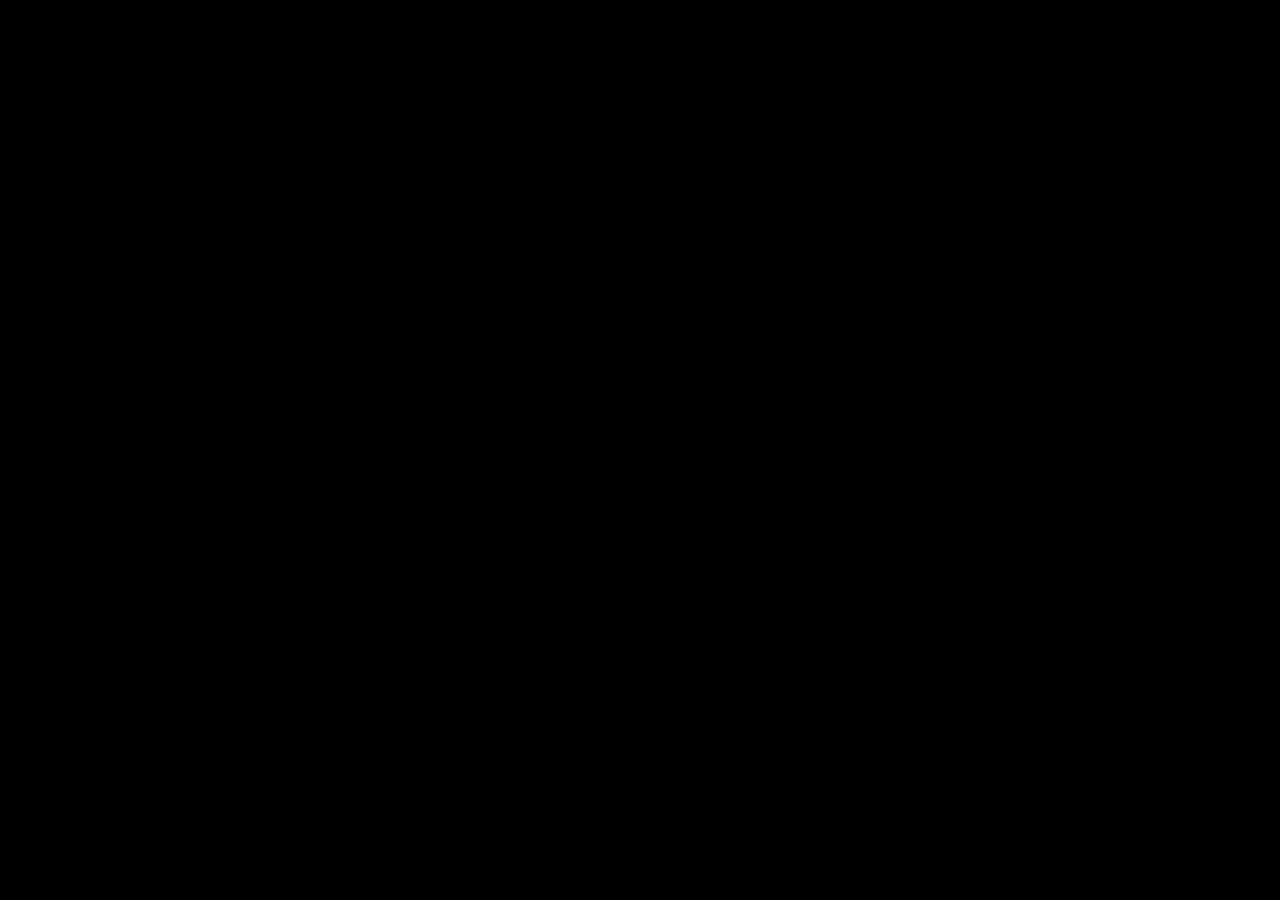
==== index.html @ 3d4b3d27 "added 2020 date to achievements" ====
<!DOCTYPE html>
<html lang="en" class="no-js">

<head>
	<!-- Required meta tags -->
	<meta charset="utf-8">
	<meta name="viewport" content="width=device-width, initial-scale=1, shrink-to-fit=no">

	<!-- Bootstrap CSS -->
	<link rel="stylesheet" href="https://maxcdn.bootstrapcdn.com/bootstrap/4.0.0/css/bootstrap.min.css" integrity="sha384-Gn5384xqQ1aoWXA+058RXPxPg6fy4IWvTNh0E263XmFcJlSAwiGgFAW/dAiS6JXm" crossorigin="anonymous">
	<!-- FontAwesome -->
	<link rel="stylesheet" href="https://maxcdn.bootstrapcdn.com/font-awesome/4.3.0/css/font-awesome.min.css">
	<!-- Local CSS -->
	<link rel="stylesheet" href="./stylesheets/loader.css">
	<link rel="stylesheet" type="text/css" href="./stylesheets/Nav.css" />
	<link rel="stylesheet" href="./stylesheets/style.css">

	<title>Elecruisers</title>
	<script src="https://cdnjs.cloudflare.com/ajax/libs/modernizr/2.8.3/modernizr.min.js" charset="utf-8"></script>
	<script src="https://ajax.googleapis.com/ajax/libs/jquery/3.5.1/jquery.min.js"></script>

</head>

<body onload="load()">
	<div id="wrapper">
		<div id="particles-background" class="vertical-centered-box"></div>
		<div id="particles-foreground" class="vertical-centered-box"></div>
		<div class="preloader">
			<div class="circle circle1"></div>
			<div class="circle circle2"></div>
			<div class="circle circle3"></div>
		  </div>
	</div>
	<div style="display: none; text-align: center; transition: ease-in 2s;" id="wrapper_class" >
		<!-- =====NAVBAR===== -->
	<section id="Navigation">
		<nav class="navbar navbar-expand-lg navbar-dark">
			<a class="navbar-brand" href="./index.html"><img src="./images/the elecruisers.png" width="150" height="60" class="d-inline-block align-top"></a>
			<button class="navbar-toggler" id="menu-button" type="button" data-toggle="collapse" data-target="#navbarSupportedContent" aria-controls="navbarSupportedContent" aria-expanded="false" aria-label="Toggle navigation">
				<i class="fa fa-bars"></i>
			</button>
			<div class="collapse navbar-collapse circleBehind" id="navbarSupportedContent">
				<ul class="navbar-nav ml-auto flex-wrap flex-row">
					<li class="nav-item active">
						<a class="nav-link link" href="./index.html">HOME <span class="sr-only">(current)</span></a>
					</li>
					<li class="nav-item">
						<a class="nav-link link" href="#vision">ABOUT US</a>
					</li>
					<li class="nav-item">
						<a class="nav-link link" href="./team.html">TEAM</a>
					</li>
					<li class="nav-item">
						<a class="nav-link link" href="./cars.html">VEHICLES</a>
					</li>
					<li class="nav-item">
						<a class="nav-link link" href="#srm-about">INSTITUTE</a>
					</li>
					<li class="nav-item">
						<a class="nav-link link" href="#contact">CONTACT US</a>
					</li>
				</ul>
			</div>
		</nav>
	</section>
	<!-- =====CONTENT===== -->
	<section class="carousel" id="carousel">
		<header>
			<!-- #### CAROUSEL FADE #### -->
			<div id="carouselExampleIndicators" class="carousel slide carousel-fade" data-ride="carousel">
				<div class="carousel-inner">
					<!-- #### SLIDE ONE #### -->
					<div class="carousel-item active" style="background-image: linear-gradient(rgba(0, 0, 0, .5), rgba(0, 0, 0, .6)), url('./images/carousel/Pic-1.jpg')">
						<div class="carousel-caption  d-md-block">
							<h5>First slide label</h5>
							<p>Praesent commodo cursus magna, vel scelerisque nisl consectetur.</p>
						</div>
					</div>
					<!-- #### SLIDE TWO #### -->
					<div class="carousel-item" style="background-image: linear-gradient(rgba(0, 0, 0, .5), rgba(0, 0, 0, .6)), url('./images/carousel/Pic-2.jpg')">
						<div class="carousel-caption d-md-block">
							<h5>Second slide label</h5>
							<p>Praesent commodo cursus magna, vel scelerisque nisl consectetur.</p>
						</div>
					</div>
					<!-- #### SLIDE THREE #### -->
					<div class="carousel-item" style="background-image: linear-gradient(rgba(0, 0, 0, .5), rgba(0, 0, 0, .6)), url('./images/carousel/Pic-3.jpg')">
						<div class="carousel-caption  d-md-block">
							<h5>Third slide label</h5>
							<p>Praesent commodo cursus magna, vel scelerisque nisl consectetur.</p>
						</div>
					</div>
					<!-- #### SLIDE FOUR #### -->
					<div class="carousel-item" style="background-image: linear-gradient(rgba(0, 0, 0, .5), rgba(0, 0, 0, .6)), url('./images/carousel/Pic-4.jpg')">
						<div class="carousel-caption  d-md-block">
							<h5>Fourth slide label</h5>
							<p>Praesent commodo cursus magna, vel scelerisque nisl consectetur.</p>
						</div>
					</div>
					<!-- #### SLIDE FIVE #### -->
					<div class="carousel-item" style="background-image: linear-gradient(rgba(0, 0, 0, .5), rgba(0, 0, 0, .6)), url('./images/carousel/Pic-5.jpg')">
						<div class="carousel-caption  d-md-block">
							<h5>Fifth slide label</h5>
							<p>Praesent commodo cursus magna, vel scelerisque nisl consectetur.</p>
						</div>
					</div>
					<a class="carousel-control-prev" href="#carouselExampleIndicators" role="button" data-slide="prev"> &lsaquo; </a>
					<a class="carousel-control-next" href="#carouselExampleIndicators" role="button" data-slide="next"> &rsaquo; </a>
				</div>
		</header>
	</section>
	<!-- ===== VISION SECTION ======-->

	<section class="vision" id="vision">
		<br><br>
		<h2>Our Vision</h2>
		<p>This team is fuelled by passion and desire to keep improving, no matter the setbacks and evolve into a more well round unit, focused on consistency, hard-work and producing best end product that we are capable of.</p>
		<br>
		<p>With the rise in global focus towards alternative transportation solution, it’s not just an ATV for us, it's our dream to bring e-mobility to a whole new level and contribute towards a better, greener future.</p>
		<br>
		<div class=" col-md-6 col-sm-12 section-vision-container">
			<iframe width="560" height="315" src="https://www.youtube.com/embed/Zv6yx3tF1VQ" frameborder="0" allow="accelerometer; autoplay; encrypted-media; gyroscope; picture-in-picture" allowfullscreen></iframe>
		</div>
	</section>
	<br><br>
	<!-- ===== SRM ABOUT SECTION ======-->
	<section class="srm-about" id="srm-about">
		<h2>About SRM</h2>
		<br><br><br>
		<div class="row align-items-center">
			<div class="col-lg-6 col-md-6 col-sm-12 srm-about-img">
				<img src="./images/srmist.jpg" width="500px" height="400px" alt="College Pic" class="img-fluid"><!-- width:500, height:400-->
			</div>
			<div class="col-lg-6 col-md-6 col-sm-12 srm-about-info">
				<p>SRM Institute of Science and Technology (formerly known as SRM University) is one of the top ranking universities in India with over 38,000 students and more than 2600 faculty across all the campus, offering a wide range of undergraduate, postgraduate and doctoral programs in Engineering, Management, Medicine and Health sciences, and Science and Humanities.</p>
			</div>	
		</div>
	</section>
	<!-- ===== TEAM SECTION ====== -->
	<section class="team-section">
		<div class="container">
			<div class="row">
				<div class="col-12 col-md-4">
					<article>
						<figure>
							<img alt="A rather marvellous macaw, opening one of its wings to support the cause." src="https://www.srmist.edu.in/Organizational-Chart/img/directoret.jpg" />
						</figure>
					
						<div>
							<h1>
								Dr. C. Muthamizhchelvan
							</h1>
							<p>
								Director, Faculty of Engineering & Technology
							</p>
							
						</div>
						<h2><a href="mailto:director.et@srmist.edu.in"><i class="fa fa-envelope fa-lg"></i></a></h2>
					</article>
				</div>
				<div class="col-12 col-md-4">
					<article>
						<figure>
							
							<img alt="A rather marvellous macaw, opening one of its wings to support the cause." src="https://www.srmist.edu.in/sites/default/files/images/Rajasekaran_t.jpg" />
						</figure>
					
						<div>
							<h1>
								Dr. T. Rajasekaran
							</h1>
							<p>
								Team Principal, Professor and Deputy H.O.D(M.E.)
							
						</div>
						<div>
						<h2><a href="mailto:rajasekaran.t@ktr.srmuniv.ac.in"><i class="fa fa-envelope fa-lg"></i></a></h2>
					</div>
					</article>
				</div>
				<div class="col-12 col-md-4">
					<article>
						<figure>
							<img alt="A rather marvellous macaw, opening one of its wings to support the cause." src="https://www.srmist.edu.in/sites/default/files/images/arul_kumar_s.jpg"/>
						</figure>
					
						<div>
							<h1>
								Mr. S. Arul Kumar
							</h1>
							<p>
								Team Faculty, Assistant Professor (M.E)
							</p>
							
							
						</div>
						<h2 class="margin"><a href="mailto:arulkumar.s@ktr.srmuniv.ac.in"><i class="fa fa-envelope fa-lg"></i></a></h2>
					</article>
				</div>
			</div>
		</div>
	</section>
	<!-- ===== SPONSORS SECTION ======-->
	<section class="sponsors" id="sponsors">
		<h2>Our Sponsors</h2>
		<div id="carousel-6" class="carousel slide" data-ride="carousel">
			<ol class="carousel-indicators">
				<li data-target="#carousel-6" data-slide-to="0" class="active"></li>
				<li data-target="#carousel-6" data-slide-to="1"></li>
				<li data-target="#carousel-6" data-slide-to="2"></li>
				<li data-target="#carousel-6" data-slide-to="3"></li>
				<li data-target="#carousel-6" data-slide-to="4"></li>
				<li data-target="#carousel-6" data-slide-to="5"></li>
				<li data-target="#carousel-6" data-slide-to="6"></li>
				<li data-target="#carousel-6" data-slide-to="7"></li>
				<li data-target="#carousel-6" data-slide-to="8"></li>
				<li data-target="#carousel-6" data-slide-to="9"></li>
			</ol>		
			<div class="carousel-inner" class="carousel-6-inner" role="listbox">
				<div class="carousel-item carousel-6-img active">
					<img class="d-block img-fluid" src="./images/sponsors/413.png" alt="slide">
				</div>			
				<div class="carousel-item carousel-6-img">
					<img class="d-block img-fluid" src="./images/sponsors/bender.png" alt="slide">
				</div>			
				<div class="carousel-item carousel-6-img">
					<img class="d-block img-fluid" src="./images/sponsors/burnout.png" alt="slide">
				</div>
				<div class="carousel-item carousel-6-img">
					<img class="d-block img-fluid" src="./images/sponsors/east.png" alt="slide">
				</div>			
				<div class="carousel-item carousel-6-img">
					<img class="d-block img-fluid" src="./images/sponsors/genuine.png" alt="slide">
				</div>			
				<div class="carousel-item carousel-6-img">
					<img class="d-block img-fluid" src="./images/sponsors/indian oil.png" alt="slide">
				</div>
				<div class="carousel-item carousel-6-img">
					<img class="d-block img-fluid" src="./images/sponsors/mathworks.png" alt="slide">
				</div>
				<div class="carousel-item carousel-6-img">
					<img class="d-block img-fluid" src="./images/sponsors/proj.png" alt="slide">
				</div>
				<div class="carousel-item carousel-6-img">
					<img class="d-block img-fluid" src="./images/sponsors/solid.png" alt="slide">
				</div>
				<div class="carousel-item carousel-6-img">
					<img class="d-block img-fluid" src="./images/sponsors/sparkfun.png" alt="slide">
				</div>
			</div><!-- e carousel-inner -->			
			<a class="carousel-control-prev" href="#carousel-6" role="button" data-slide="prev">
				<span class="carousel-control-prev-icon" aria-hidden="true"></span>
				<span class="sr-only">prev</span>
			</a>			
			<a class="carousel-control-next" href="#carousel-6" role="button" data-slide="next">
				<span class="carousel-control-next-icon" aria-hidden="true"></span>
				<span class="sr-only">next</span>
			</a>			
		</div><!-- e carousel -->
	</section>


	<!-- ===== ACHIEVEMENTS SECTION ======-->
	<section class="achievements" id="achievements">
		<br><br><br><br>
		<h2>Our Achievements</h2>
		<div class="stories-wrapper">
			<div class="story-bg">
				<div class="story">
					<img src="./images/Trophy.png" alt="Customer image" class="story-image text-center"/>			
					<div class="story-text">
						<h1 class="story-heading">COC ISIE INDIA 2019</h1>				
						<p class="story-paragraph">
							1st runner up in ATV Category
						</p>
						<p class="story-paragraph">Best in Endurance and Land Maneuverability.</p> 
						<h1 class="story-heading">BAJA SAE INDIA Season-2017, 2018, 2019 & 2020</h1>				
						<p class="story-paragraph">
							Active participant    
						</p>
					</div>
				</div>
			</div>
	</section>
	<!--DO NOT REMOVE!-->
	<div class="achievements-overlay"></div>
	<!-- ======CONTACT US [CONTACT FORM]=======-->
	<section id="contact" class="container-fluid">
		<h2 class="section-header">CONTACT</h2>
		<div class="contact-wrapper">
			<form class="form-horizontal" role="form" method="post" action="#">
	  
				<div class="form-group">
				  <div class="col-sm-12">
					<input type="text" class="form-control" id="name" placeholder="NAME" name="name" value="">
				  </div>
				</div>
		  
				<div class="form-group">
				  <div class="col-sm-12">
					<input type="email" class="form-control" id="email" placeholder="EMAIL" name="email" value="">
				  </div>
				</div>
		  
				<textarea class="form-control" id="long-text" rows="10" placeholder="MESSAGE" name="message"></textarea>
		  
				<button class="btn btn-primary send-button" id="submit" type="submit" value="SEND">
				  <div class="button text-center">
					<i class="fa fa-paper-plane "></i><span class="send-text">SEND</span>
				  </div>
		  
				</button>
		  
			  </form>
			  <div class="direct-contact-container">
		  
				<ul class="contact-list">
				  <li class="contact-list-item"><i class="fa fa-map-marker fa-2x"><span class="contact-text place">
					Fabrication Bay near Tech Park SRM-IST Kattankulathur Chennai(TN) - 603203
					<span></i></li>  <br><br><br>
		  
				  <li class="contact-list-item"><i class="fa fa-phone fa-2x"><span class="contact-text phone"><a  class="telephone-number" href="tel:1-212-555-5555" title="Give me a call">+91 9797009876</a></span></i></li>
		  
				  <li class="contact-list-item"><i class="fa fa-envelope fa-2x"><span class="contact-text gmail"><a href="mailto:theelecruisers@gmail.com" title="Send me an email">theelecruisers@gmail.com</a></span></i></li>
		  
				</ul>
		  
				<hr>
				<ul class="social-media-list">
				  <li><a href="#" target="_blank" class="contact-icon">
					  <i class="fa fa-twitter" aria-hidden="true"></i></a>
				  </li>
				  <li><a href="#" target="_blank" class="contact-icon">
					  <i class="fa fa-instagram" aria-hidden="true"></i></a>
				  </li>
				  <li><a href="#" target="_blank" class="contact-icon">
					  <i class="fa fa-facebook" aria-hidden="true"></i></a>
				  </li>
				</ul>
				<hr>
		  <br>
			  <div class="copyright mb-5">Developed By <img src="./images/webarch_logo.png" alt="webarch-Logo" height="25px" width="25px" /> 
				<a href="https://webarchsrm.com" target="_blank" class="webarch"> WEBARCH</a>
			</div>
		</div>
		</div>
	</section>
	</div>

	<!-- Optional JavaScript -->
	<!--Flickity Carousel JS-->
	<script src="https://cdnjs.cloudflare.com/ajax/libs/flickity/1.0.0/flickity.pkgd.js"></script>
	<!--FONT AWESOME-->
	<script src="https://use.fontawesome.com/826a7e3dce.js"></script>
	<script>
		var myVar;		
		function load() {
		  myVar = setTimeout(showload, 2500);
		}		
		function showload() {
			$('#wrapper').fadeOut("slow");
      		document.getElementById("wrapper_class").style.display = "block";
		}
	</script>
	<script>
		$('#carousel-6').carousel({
			interval: 1500,
			wrap: true,
			keyboard: true,
			ride:true
			});
	</script>
	<script src='https://cdnjs.cloudflare.com/ajax/libs/gsap/1.19.0/TweenMax.min.js'></script>
	<script src="./JS/loader.js"></script>
	<script src="./JS/navbar.js"></script>
    <!-- jQuery first, then Popper.js, then Bootstrap JS -->
    <script src="https://cdn.jsdelivr.net/npm/popper.js@1.16.0/dist/umd/popper.min.js" integrity="sha384-Q6E9RHvbIyZFJoft+2mJbHaEWldlvI9IOYy5n3zV9zzTtmI3UksdQRVvoxMfooAo" crossorigin="anonymous"></script>
    <script src="https://stackpath.bootstrapcdn.com/bootstrap/4.5.0/js/bootstrap.min.js" integrity="sha384-OgVRvuATP1z7JjHLkuOU7Xw704+h835Lr+6QL9UvYjZE3Ipu6Tp75j7Bh/kR0JKI" crossorigin="anonymous"></script>

</html
---- stylesheets/loader.css ----
#wrapper_class{ 
    animation: fadeInAnimation ease 3s; 
    animation-iteration-count: 1; 
    animation-fill-mode: forwards; 
} 
@keyframes fadeInAnimation { 
    0% { 
        opacity: 0.2; 
    }
    50% { 
        opacity: 0.9; 
    }
    100% { 
        opacity: 1; 
    } 
} 
body .vertical-centered-box {
  position: fixed;
  width: 100%;
  height: 100%;
  text-align: center;
}
body .vertical-centered-box:after {
  content: '';
  display: inline-block;
  height: 100%;
  vertical-align: middle;
  margin-right: -0.25em;
}
body .vertical-centered-box .content {
  -webkit-box-sizing: border-box;
  -moz-box-sizing: border-box;
  box-sizing: border-box;
  display: inline-block;
  vertical-align: middle;
  text-align: left;
  font-size: 0;
}

#particles-background,
#particles-foreground {
  left: -51%;
  top: -51%;
  width: 202%;
  height: 202%;
  -webkit-transform: scale3d(0.5, 0.5, 1);
  -moz-transform: scale3d(0.5, 0.5, 1);
  -ms-transform: scale3d(0.5, 0.5, 1);
  -o-transform: scale3d(0.5, 0.5, 1);
  transform: scale3d(0.5, 0.5, 1);
}
#particles-background {
  background: transparent;
  background-image: -moz-linear-gradient(45deg, black 100%, #000000 100%);
  background-image: -webkit-linear-gradient(45deg, black 100%, #000000 100%);
  background-image: linear-gradient(45deg, rgb(0, 0, 0) 100%, #000000 100%);
}
.preloader {
  width: 100%;
  height: 100%;
  background-color: transparent;
  z-index: 10;
  position: fixed;
  text-align: center;
}

.circle {
  border-radius: 190px;
  box-shadow: 0 4px 8px rgba(0, 0, 0, 0.4);
  position: absolute;
  top: 50%;
  left: 50%;
  opacity: 0;
}

.circle1 {
  background-color: rgba(0, 0, 59, 0.8);
  width: 150px;
  height: 150px;
  margin-top: -80px;
  margin-left: -80px;
}

.circle2 {
  background-color: rgb(0, 0, 137);
  width: 80px;
  height: 80px;
  margin-top: -45px;
  margin-left: -45px;
}

.circle3 {
  background-color: rgb(0, 0, 255);
  width: 16px;
  height:16px;
  margin-top: -13px;
  margin-left: -13px;
}
---- stylesheets/Nav.css ----
html, body {
  width: 100%;
  height: 100%;
  color: white;
  background-color: black;
  background: url(https://img.freepik.com/free-vector/abstract-blue-hexagon-shapes-dark-background_125759-111.jpg?size=626&ext=jpg);
  background-size: cover;
  margin: 0;
  overflow-x: hidden;
}

nav {
  background: transparent;
  
}
.navbar-toggler{
  outline: none;
  border: none;
}
.fa-bars{
  color: white;
  font-size: 40px;
}
.navbar-toggler:focus{
  outline: none;
  border: none;
}
.navbar-toggler:active{
  transform: scale(0.9);
}



.nav-link {
  margin: 0 5px;
  color: white !important;
  font-size: 14px;
  font-weight: 100;
  letter-spacing: 0.2em;
  font-family: sans-serif;
}

.nav-link:hover {
  color: aqua !important;
  transform: scale(1.1);
  transition: 200ms;
}
@media screen and (max-width: 990px) {
  .nav-link {
    text-align: center;
    padding-bottom: 30px;
    font-size: 14px;
  }
  .navbar-brand img {
    width: 150px;
    height: 70px;
  }
}


/* Circle behind */
div.circleBehind a:before, div.circleBehind a:after {
  position: absolute;
  top: 22px;
  left: 50%;
  width: 40px;
  height: 40px;
  border: 4px solid #0277bd;
  transform: translateX(-50%) translateY(-50%) scale(0.8);
  border-radius: 50%;
  background: transparent;
  content: "";
  opacity: 0;
  z-index: -1;
}

div.circleBehind a:after {
  border-width: 2px;
  
  }

div.circleBehind a:hover:before {
  opacity: 0.6;
  transform: translateX(-50%) translateY(-50%) scale(1);
  }

div.circleBehind a:hover:after {
  opacity: 0.6;
  transform: translateX(-50%) translateY(-50%) scale(1.3);
}

/* ==================FOOTER============================================== */
.footer-distributed {
	background: rgba(245, 245, 245, 1);
	box-shadow: 0 1px 1px 0 rgba(0, 0, 0, 0.12);
	box-sizing: border-box;
	width: 100%;
	text-align: left;
	font: bold 16px sans-serif;
	padding: 0 50px;
	padding-top: 55px;
	padding-bottom: 63px;
}

.footer-distributed .footer-left,
.footer-distributed .footer-center,
.footer-distributed .footer-right {
	display: inline-block;
	vertical-align: top;
}

/* Footer left */

.footer-distributed .footer-left {
	width: 40%;
}

/* The company logo */

.footer-distributed h3 {
	color: #000;
	font: normal 36px 'Open Sans', cursive;
	margin: 0;
}

.footer-distributed h3 span {
	color: lightseagreen;
}

/* Footer links */

.footer-distributed .footer-links {
	color: #000;
	margin: 20px 0 12px;
	padding: 0;
}

.footer-distributed .footer-links a {
	display: inline-block;
	line-height: 1.8;
	font-weight: 400;
	text-decoration: none;
	color: inherit;
}

.footer-distributed .footer-links a:hover {
	font-weight: 550;
}

.footer-distributed .footer-company-name {
	color: #000;
	font-size: 14px;
	font-weight: normal;
	margin: 0;
}

.footer-company-name a {
	text-decoration: none;
}
.webarch:hover {
	border-bottom: 2px solid black;
}

/* Footer Center */

.footer-distributed .footer-center {
	width: 35%;
}

.footer-distributed .footer-center i {
	background-color: #33383b;
	color: #ffffff;
	font-size: 25px;
	width: 38px;
	height: 38px;
	border-radius: 50%;
	text-align: center;
	line-height: 42px;
	margin: 10px 15px;
	vertical-align: middle;
}

.footer-distributed .footer-center i.fa-envelope {
	font-size: 17px;
	line-height: 38px;
}

.footer-distributed .footer-center p {
	display: inline-block;
	color: #000;
	font-weight: 400;
	vertical-align: middle;
	margin: 0;
}

.footer-distributed .footer-center p span {
	display: block;
	font-weight: normal;
	font-size: 14px;
	line-height: 2;
}

.footer-distributed .footer-center p a {
	/* 	color:  lightseagreen; */
	color: #000;
	text-decoration: none;
}

.footer-distributed .footer-center i:hover {
	cursor: pointer;
	background: #111;
	box-shadow: 0 0 0 3px rgba(4, 94, 201, 0.1);
	transform: scale(0.92);
	color: aqua;
}

.footer-distributed .footer-links a:before {
	content: "|";
	font-weight: 300;
	font-size: 20px;
	left: 0;
	color: #000;
	display: inline-block;
	padding-right: 5px;
}

.footer-distributed .footer-links .link-1:before {
	content: none;
}

/* Footer Right */

.footer-distributed .footer-right {
	width: 20%;
}

.footer-distributed .footer-company-about {
	line-height: 20px;
	color: #000;
	font-size: 13px;
	font-weight: normal;
	margin: 0;
}

.footer-distributed .footer-company-about span {
	display: block;
	color: #000;
	font-size: 14px;
	font-weight: bold;
	margin-bottom: 20px;
}

.footer-distributed .footer-icons {
	margin-top: 25px;
}

.footer-distributed .footer-icons a {
	display: inline-block;
	width: 35px;
	height: 35px;
	cursor: pointer;
	background-color: #33383b;
	border-radius: 2px;

	font-size: 20px;
	color: #ffffff;
	text-align: center;
	line-height: 35px;

	margin-right: 3px;
	margin-bottom: 5px;
}

.footer-distributed .footer-icons a:hover {
	background: #111;
	box-shadow: 0 0 0 3px rgba(4, 94, 201, 0.1);
	transform: scale(0.9);
	color: aqua;
}

/* If you don't want the footer to be responsive, remove these media queries */

@media (max-width: 880px) {
	.footer-distributed {
		font: bold 14px sans-serif;
	}

	.footer-distributed .footer-left,
	.footer-distributed .footer-center,
	.footer-distributed .footer-right {
		display: block;
		width: 100%;
		margin-bottom: 40px;
		text-align: center;
	}

	.footer-distributed .footer-center i {
		margin-left: 0;
	}
	.phone-icon {
		text-align: center;
		margin-right: 50px;
	}
}
---- stylesheets/style.css ----
body {
	overflow-x: hidden;
}
html,
body {
	height: 100%;
	overflow-x: hidden;
	min-height: 100%;
	/* position: relative; */
	/* min-height: calc(100vh-500px); */
}
.carousel {
	background: transparent;
}

.carousel-item {
	height: 90vh;
	max-width: 100%;
	background-size: cover;
	background-position: center center;
	background-repeat: no-repeat;
	background-attachment: fixed;
}

.carousel-control-prev,
.carousel-control-next {
	font-size: 35px;
	margin-left: -4%;
	margin-right: -4%;
	position: absolute;
}

.carousel-control-next-icon:after {
	box-sizing: border-box;
}

.carousel-control-prev-icon:after {
	box-sizing: border-box;
}

/* Full Page Carousel End */

/* Vision */

.vision {
	background: transparent;
	color: white;
	width: 100%;
	height: 100%;
	display: flex;
	align-items: center;
	justify-content: center;
	flex-direction: column;
	padding-bottom: 5%;
}
.vision h2 {
	text-transform: uppercase;
	margin-top: 5%;
	margin-bottom: 5%;
	text-align: center;
	font-weight: bold;
	letter-spacing: 10px;
}
.vision p {
	margin-bottom: 2.5%;
	font-size: 17px;
	text-align: center;
	padding: 0 100px;
}

/* Vision Video */

.section-vision-container {
	pointer-events: all;
	display: flex;
	align-items: center;
	justify-content: center;
	margin-left: 50px;
	margin-right: 50px;
	max-width: 100%;
	margin-bottom: 10px;
	max-height: 100%;
}

/* Vision End */

.srm-about {
	background: transparent;
	height: 100%;
	width: 100%;
}

.srm-about h2 {
	text-transform: uppercase;
	font-weight: bold;
	letter-spacing: 10px;
	padding-top: 3%;
	text-align: center;
	color: white;
}

.srm-about-img {
	padding-left: 75px;
}

.srm-about-img img {
	border-radius: 5px;
	transition: transform 400ms ease-in-out;
}

.srm-about-img img:hover {
	transform: scale(0.9);
}

.srm-about-info {
	padding-right: 50px;
	font-size: 17px;
	word-spacing: 5px;
}
@media (max-width: 768px) {
	.srm-about-img {
		padding-left: 50px;
		padding-right: 50px;
	}
	.srm-about-info {
		padding-top: 75px;
		padding-left: 50px;
		padding-right: 50px;
	}
}

/*SRM ABOUT SECTION Ends */

/* PROFESSORS */
@import url("https://fonts.googleapis.com/css?family=Lato:700|Noticia+Text:400i&display=swap");
.team-section {
	margin-top: 5rem;
}
.team-section article {
	height: 350px;
	display: flex;
	flex-direction: column;
	align-items: center;
	background: #204051;
	border-radius: 10px;
	box-shadow: 0 0 5px -2px hsla(0, 0%, 0%, 0.1);
}
.team-section article figure {
	/* limit the width and height of the figure to show the image in a circle */
	width: 130px;
	height: 130px;
	border-radius: 50%;
	/* specify negative margin matching half the height of the element */
	margin-top: -60px;
	/* position relative for the pseudo element */
	position: relative;
}
.team-section article figure img {
	/* stretch the image to cover the size of the wrapping container */
	border-radius: inherit;
	width: 100%;
	height: 100%;
	/* object fit to maintain the aspect ratio and fit the width/height */
	object-fit: cover;
}
.team-section article div {
	/* center the text in the div container */
	text-align: center;
	margin: 1.5rem;
}
.team-section article div p {
	color: white;
	font-weight: 400;
	font-style: italic;
	/* margin: 1rem 0 3rem; */
	font-family: "Noticia Text", serif;
	/* position relative for the pseudo element */
	position: relative;
	z-index: 5;
}
.team-section article div h1 {
	/* considerably reduce the size of the heading */
	color: white;
	font-family: "Lato", sans-serif;
	font-size: 1.5rem;
	text-transform: uppercase;
}
.team-section .margin {
	padding-top: 45px;
}
.team-section a {
	color: #4cd3c2;
}
.team-section a:hover {
	color: black;
}
@media screen and (max-width: 990px) {
	.team-section article {
		margin-top: 90px;
	}
}

/*Sponsor Section*/

.sponsors {
	background: transparent;
	height: 100vh;
	width: 100%;
}

.sponsors h2 {
	text-transform: uppercase;
	font-weight: bold;
	letter-spacing: 10px;
	padding-top: 3%;
	text-align: center;
	color: white;
}

.carousel-6-inner {
	display: flex;
	align-items: center;
	justify-content: center;
}

.carousel-6-img img {
	padding-top: 225px;
	display: inline-block;
	margin: auto;
}

@media (max-width: 800px) {
	.sponsors {
		height: 80vh;
	}

	.carousel-indicators li {
		margin-top: 10%;
	}
	.carousel-6-img {
		width: 100%;
		height: 80vh;
	}
	.carousel-6-img img {
		object-fit: contain;
		padding-top: 0px;
		display: inline-block;
		margin: auto;
		margin-top: 30%;
		height: 120px;
		width: auto;
		padding-left: 40px;
		padding-right: 35px;
	}
}

/* Achievements */

.achievements {
	width: 100%;
	height: 100vh;
	background: transparent;
}

.achievements-overlay {
	display: none;
}

.achievements h2 {
	text-transform: uppercase;
	font-weight: bold;
	letter-spacing: 10px;
	padding-top: 6%;
	text-align: center;
	color: white;
	margin-bottom: 50px;
}

.stories-wrapper {
	display: flex;
	flex-direction: column;
	justify-content: center;
	align-items: center;
}

.story-bg {
	background-color: #121212;
	padding: 1rem;
	margin: 50px;
	width: 70%;
	transform: skewX(20deg);
	box-sizing: border-box;
	box-shadow: 4px 4px 7px rgba(0, 0, 0, 0.7);
}

.story {
	transform: skewX(-20deg);
	display: flex;
	padding: 15px;
}
.story-bg:before {
	content: '';
	position: absolute;
	padding: 0;
	top: 0;
	left: 0;
	width: 100%;
	height: 100%;
	background: #4e4e4e;
	clip-path: circle(200px at 85% 30%);
	transition: 0.5s ease-in-out;
}
.story-bg:hover::before {
	clip-path: circle(600px at 85% 30%);
}

.story-image {
	z-index: 100000;
	width: 240px;
	height: 240px;
	object-fit: contain;
	margin: 0 3rem;
	padding: 20px 0;
	transition: .5s ease-in-out;
}
.story-bg:hover .story-image,
.story-bg:hover .story-text {
	transform: scale(1.1);
	cursor: pointer;
}

.story-text {
	letter-spacing: 0.1rem;
	padding: 50px;
	z-index: 10000;
	transition: 0.5s ease-in-out;
}

.story-heading {
	font-size: 20px;
	font-weight: 900;
	text-align: center;
	text-transform: uppercase;
	color: var(--grey-color);
	margin-bottom: 2vw;
}

.story-paragraph {
	font-size: 16px;
	font-weight: 500;
	color: var(--light-grey-color);
	text-align: center;
}

.story-paragraph::first-letter {
	margin-left: 1rem;
}
@media (max-width: 1000px) {
	.story-image {
		margin-right: 2rem;
	}
}
@media (max-width: 850px) {
	.story-bg {
		transform: skewX(6deg);
	}

	.story {
		transform: skewX(-6deg);
		flex-direction: column;
		align-items: center;
	}

	.story-image {
		display: flex;
		justify-content: center;
		align-items: center;
		margin-right: 100px;
		margin-bottom: 10px;
		width: 180px;
		height: 180px;
	}
	.story-text {
		padding: 5px;
	}
}
@media (max-width: 1500px) {
	.achievements-overlay {
		display: block;
		background-color: none;
		height: 55vh;
		width: 100%;
	}
}

/* End of Achievements */

/* Contact Form */

#contact {
	width: 100%;
	background: transparent;
	overflow: hidden;
}

.section-header {
	text-align: center;
	margin: 0 auto;
	padding-top: 50px;
	margin-bottom: 50px;
	/* font: 500 60px 'Oswald', sans-serif; */
	font-weight: bold;
	letter-spacing: 10px;
	color: #fff;
	margin-bottom: 25px;
}

.contact-wrapper {
	margin: 0 auto;
	padding-top: 20px;
	position: relative;
	max-width: 800px;
}

/* Begin Left Contact Page */
.form-horizontal {
	float: left;
	max-width: 400px;
	/* font-family: 'Lato'; */
	font-weight: 400;
}

.form-control,
textarea {
	max-width: 400px;
	background-color: #111;
	color: #fff;
	letter-spacing: 1px;
}

#long-text {
	width: 375px;
	margin-left: 12px;
}

.form-control:focus {
	color: #495057;
	background-color: black;
	border-color: #80bdff;
	outline: 0;
	box-shadow: 0 0 0 0.2rem rgba(0, 123, 255, .25);
}

.send-button {
	align-items: center;
	margin-top: 15px;
	height: 34px;
	width: 400px;
	overflow: hidden;
	transition: all .2s ease-in-out;
}

.button {
	width: 400px;
	height: 34px;
	transition: all .2s ease-in-out;
	margin: 0 auto;
}

.send-text {
	display: block;
	margin-top: 8px;
	font: 300 14px 'Lato', sans-serif;
	letter-spacing: 2px;
}

.button:hover {
	transform: translate3d(0px, -29px, 0px);
}

/* Begin Right Contact Page */
.direct-contact-container {
	max-width: 400px;
	float: right;
	margin-top: 5px;
}

.contact-list {
	list-style-type: none;
	margin-left: -110px;
	padding-right: 140px;
}

.contact-list-item {
	/* display: inline-block; */
	line-height: 6;
	color: #aaa;
}

.contact-list-item i {
	margin-left: 40px;
	/* margin-right: 0px; */
}

.contact-text {
	/* display: inline-block; */
	font: 300 18px 'Montserrat', sans-serif;
	letter-spacing: 1.3px;
	line-height: 1.2;
	color: #bbb;
	float: right;
	position: absolute;
}

.place {
	margin-left: 62px;
	width: 290px;
	text-align: left;
}

.telephone-number {
	white-space: nowrap;
}

.phone {
	margin-left: 56px;
}

.gmail {
	margin-left: 53px;
}

.contact-text a {
	color: #bbb;
	text-decoration: none;
	transition-duration: 0.2s;
}

.contact-text a:hover {
	color: #fff;
	text-decoration: none;
}

/* Social Media Icons */
.social-media-list {
	position: relative;
	font-size: 1.6rem;
	text-align: center;
	width: 100%;
}

.social-media-list li a {
	color: #fff;
}

.social-media-list li {
	position: relative;
	margin-left: 10px;
	top: 0;
	left: -20px;
	display: inline-block;
	height: 50px;
	width: 50px;
	margin: 10px 5px;
	line-height: 50px;
	border-radius: 50%;
	color: #fff;
	background-color: rgb(27, 27, 27);
	cursor: pointer;
	transition: all .2s ease-in-out;
}

.social-media-list li:after {
	content: '';
	position: absolute;
	top: 0;
	left: 0;
	width: 50px;
	height: 50px;
	line-height: 50px;
	border-radius: 50%;
	opacity: 0;
	box-shadow: 0 0 0 1px #fff;
	transition: all .2s ease-in-out;
}

.social-media-list li:hover {
	background-color: #fff;
}

.social-media-list li i {
	font-size: 25px;
}

.social-media-list li:hover:after {
	opacity: 1;
	transform: scale(1.12);
	transition-timing-function: cubic-bezier(0.37, 0.74, 0.15, 1.65);
}

.social-media-list li:hover a {
	color: #111;
}

hr {
	border-color: rgba(255, 255, 255, .8);
}

.copyright {
	font: 200 14px 'Oswald', sans-serif;
	color: inherit;
	letter-spacing: 1px;
	text-align: center;
	padding-left: 25px;
}

.webarch {
	color: inherit;
}

.webarch:hover {
	border-bottom: 2px solid whitesmoke;
}

.webarch:focus {
	color: white;
}

.copyright > a:hover {
	color: white;
	text-decoration: none;
}

/* End Of Contact Form */

/* Begin Media Queries*/

@media (min-width: 600px) and (max-width: 1024px) {
	#long-text {
		width: 375px;
		/* margin-left: 27px; */
	}
}

@media screen and (max-width: 760px) {
	.sponsors h2 {
		padding-top: 15%;
	}

	.sponsors {
		padding-top: 0px;
		height: 65vh;
	}

	.contact-text {
		font-size: 15px;
	}
	.vision p {
		padding: 0 50px;
	}
	.achievements h2 {
		padding-top: 15%;
	}

	.place {
		width: 150px;
		margin-left: 30px;
	}

	.contact-list-item i {
		margin-left: 20px;
		/* margin-right: 0px; */
	}

	.carousel-6-img {
		height: 50vh;
		/* background-size: contain; */
	}

	.carousel-6-img img {
		margin-top: 10%;
	}

	.carousel-item {
		height: 60vh;
	}

	.carousel-caption h3,
	.carousel-caption p {
		font-size: 12px;
		opacity: 0.4;
	}

	#contact {
		height: 1000px;
	}

	.contact-text {
		max-width: 300px;
		font-size: 12px;
	}

	.contact-list-item {
		/* display: inline-block; */
		line-height: 4;
		color: #aaa;
	}

	.section-header {
		font-size: 65px;
	}
	.direct-contact-container,
	.form-horizontal {
		float: none;
		margin: 10px auto;
	}
	.direct-contact-container {
		margin-top: 60px;
		max-width: 350px;
	}
	.social-media-list li {
		height: 60px;
		width: 60px;
		line-height: 60px;
	}
	.social-media-list li:after {
		width: 60px;
		height: 60px;
		line-height: 60px;
	}
}

@media screen and (max-width: 569px) {
	.sponsors h2 {
		/* padding-top: 15%; */
		padding-top: 28%;
		font-size: 30px;
		letter-spacing: 8px;
	}

	.achievements h2 {
		font-size: 25px;
		letter-spacing: 8px;
	}

	.section-vision-container {
		flex: 0 0 40%;
		margin: 0;
	}
	/* 
	.carousel-6-img {
		height: 35vh;
	} */

	.carousel-item {
		padding-top: 2vh;
		height: 40vh;
		background-attachment: scroll;
	}

	#contact {
		height: 1200px;
	}
	.section-header {
		font-size: 35px;
	}
	.direct-contact-container,
	.form-wrapper {
		float: none;
		margin: 0 auto;
	}

	.form-control,
	textarea {
		max-width: 340px;
	}

	.button {
		width: 0px;
	}

	.send-button {
		margin-right: 50px;
		width: 357px;
	}

	.name,
	.email,
	textarea {
		width: 280px;
	}
	.direct-contact-container {
		margin-top: 60px;
		max-width: 360px;
	}
	.social-media-list {
		left: 0;
	}
	.social-media-list li {
		height: 55px;
		width: 55px;
		line-height: 47px;
		font-size: 2rem;
	}
	.social-media-list li:after {
		width: 55px;
		height: 55px;
		line-height: 55px;
	}

	.contact-text a {
		font-size: 12px;
	}
}

@media (max-width: 430px) {
	#long-text {
		width: 340px;
	}

	.send-button {
		width: 353px;
	}
}

@media screen and (max-width: 360px) {
	.send-button {
		transform: scale(0.8);
		margin-left: -35px;
		width: 435px;
	}

	.sponsors h2 {
		font-size: 23px;
	}

	.carousel-6-img img {
		margin-top: 20%;
	}

	.srm-about h2 {
		font-size: 22px;
	}

	#long-text {
		width: 306px;
	}

	.send-button {
		width: 394px;
	}

	.contact-text a {
		font-size: 12px;
	}

	.achievements h2 {
		font-size: 20px;
		letter-spacing: 6px;
	}

	.direct-contact-container {
		max-width: 300px;
	}

	.sponsors {
		height: 60vh;
	}

	/*
	.achievements-overlay
		height: 20vh;
	} */
}

@media (max-width: 320px) {
	#long-text {
		width: 266px;
	}

	.send-button {
		width: 350px;
	}
	.contact-text a {
		font-size: 11px;
	}
}
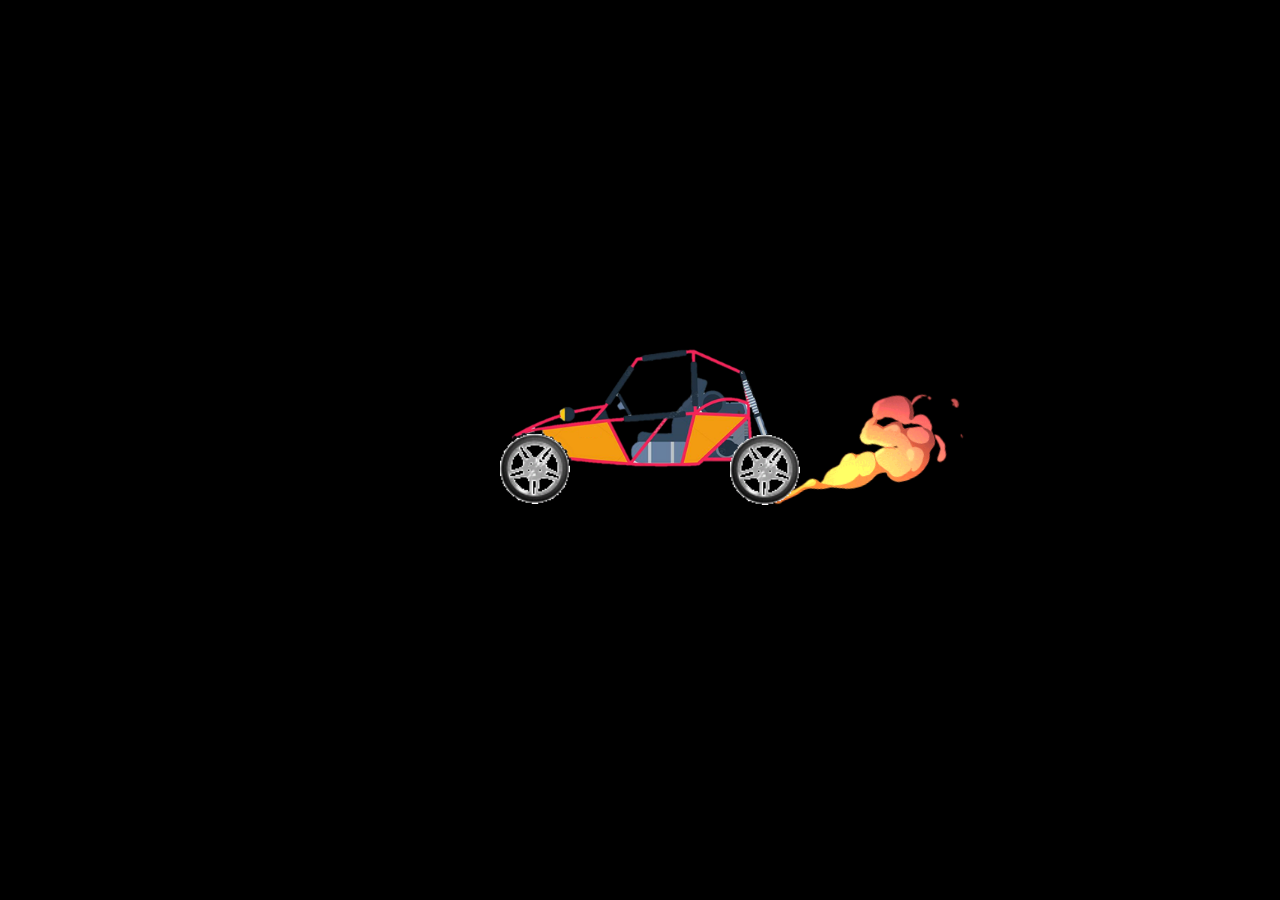
==== commit 17ee0951: "Update index.html" ====
--- a/index.html
+++ b/index.html
@@ -26,10 +26,11 @@
 		<div id="particles-background" class="vertical-centered-box"></div>
 		<div id="particles-foreground" class="vertical-centered-box"></div>
 		<div class="preloader">
-			<div class="circle circle1"></div>
-			<div class="circle circle2"></div>
-			<div class="circle circle3"></div>
-		  </div>
+			<img src="./images/loader/car-1.png" class="carImage">
+			<img src="./images/loader/208.gif" class="tyre1">
+			<img src="./images/loader/gif.gif" class="smoke-1">
+			<img src="./images/loader/208.gif" class="tyre2">
+		</div>
 	</div>
 	<div style="display: none; text-align: center; transition: ease-in 2s;" id="wrapper_class" >
 		<!-- =====NAVBAR===== -->
@@ -274,7 +275,7 @@
 							1st runner up in ATV Category
 						</p>
 						<p class="story-paragraph">Best in Endurance and Land Maneuverability.</p> 
-						<h1 class="story-heading">BAJA SAE INDIA Season-2017, 2018, 2019 & 2020</h1>				
+						<h1 class="story-heading">BAJA SAE INDIA Season-2017, 2018 & 2019</h1>				
 						<p class="story-paragraph">
 							Active participant    
 						</p>
@@ -355,7 +356,7 @@
 	<script>
 		var myVar;		
 		function load() {
-		  myVar = setTimeout(showload, 2500);
+		  myVar = setTimeout(showload, 3200);
 		}		
 		function showload() {
 			$('#wrapper').fadeOut("slow");
--- a/stylesheets/loader.css
+++ b/stylesheets/loader.css
@@ -64,35 +64,61 @@
   text-align: center;
 }
 
-.circle {
-  border-radius: 190px;
-  box-shadow: 0 4px 8px rgba(0, 0, 0, 0.4);
+#wrapper{
+  position: absolute;
+  height: 100%;
+  width: 100%;
+  background-color: white;
+  z-index: 2;
+}
+.carImage{
   position: absolute;
   top: 50%;
   left: 50%;
-  opacity: 0;
+  transform: translate(-50%, -85%);
+  height: 120px;
+  width: auto;
+  animation: complete 4s linear infinite;
+}
+.tyre1{
+  position: absolute;
+  top: 50%;
+  left: 50%;
+  transform: translate(-140px, -16px);
+  height: 70px;
+  width: auto;
+  animation: complete 4s linear infinite;
+}
+.tyre2{
+  position: absolute;
+  top: 50%;
+  left: 50%;
+  transform: translate(90px, -15px);
+  height: 70px;
+  width: auto;
+  animation: complete 4s linear infinite;
+}
+.smoke-1{
+  position: absolute;
+  left: 50%;
+  top: 50%;
+  transform: translate(120px, -60px) rotate(-15deg);
+  height: 120px;
+  width: auto;
+  animation: complete 4s linear infinite;
 }
 
-.circle1 {
-  background-color: rgba(0, 0, 59, 0.8);
-  width: 150px;
-  height: 150px;
-  margin-top: -80px;
-  margin-left: -80px;
+@keyframes complete{
+  from{ left: 110%}
+  to{left:-20%}
 }
 
-.circle2 {
-  background-color: rgb(0, 0, 137);
-  width: 80px;
-  height: 80px;
-  margin-top: -45px;
-  margin-left: -45px;
+.transition{
+  display: block;
+  position: absolute;
+  z-index: 1;
+  background-color: rgb(255, 0, 0);
+  margin: 0;
+  width: 100vw;
+  height: 100vh;
 }
-
-.circle3 {
-  background-color: rgb(0, 0, 255);
-  width: 16px;
-  height:16px;
-  margin-top: -13px;
-  margin-left: -13px;
-}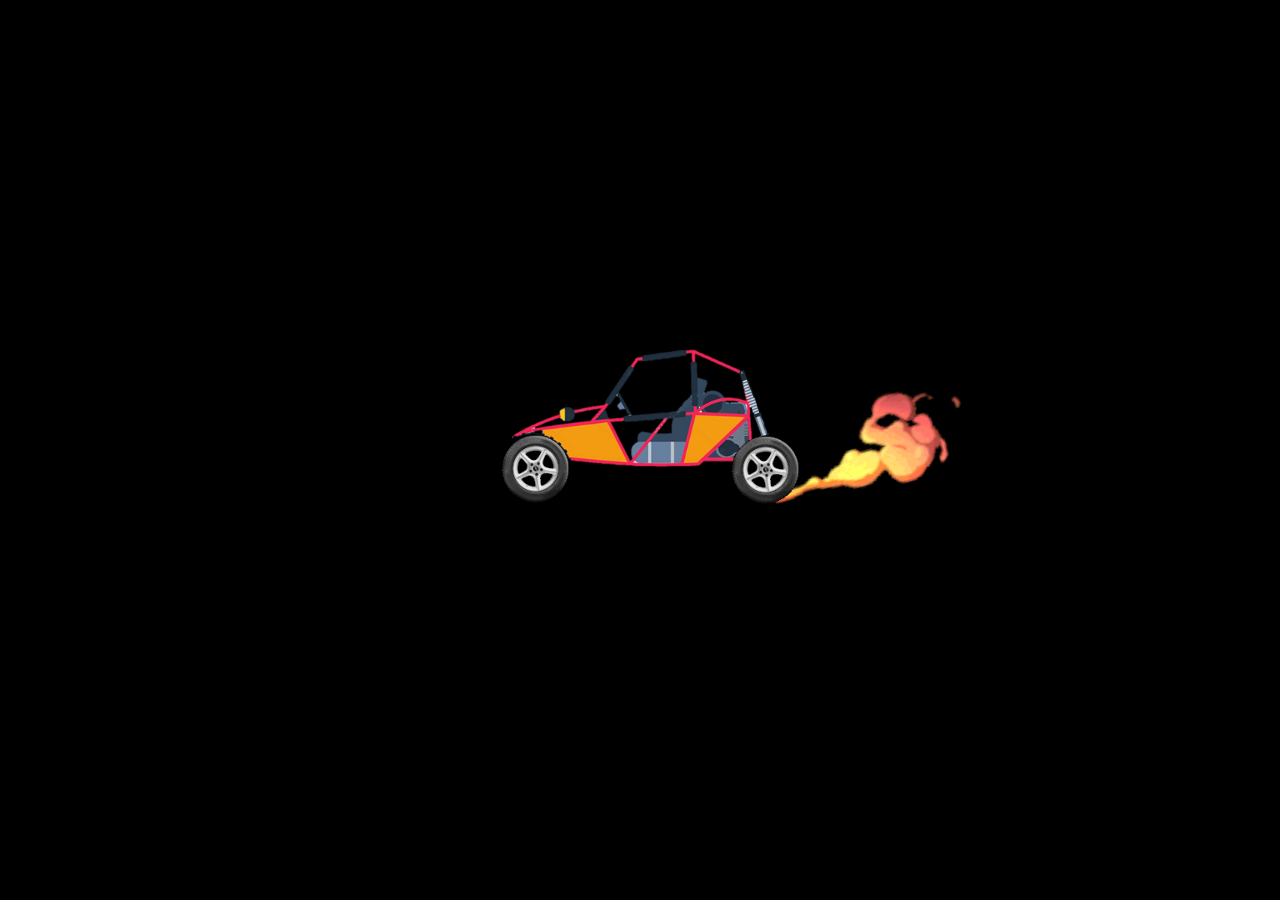
==== commit b8ca8443: "loader fix and details" ====
--- a/index.html
+++ b/index.html
@@ -73,36 +73,31 @@
 					<!-- #### SLIDE ONE #### -->
 					<div class="carousel-item active" style="background-image: linear-gradient(rgba(0, 0, 0, .5), rgba(0, 0, 0, .6)), url('./images/carousel/Pic-1.jpg')">
 						<div class="carousel-caption  d-md-block">
-							<h5>First slide label</h5>
-							<p>Praesent commodo cursus magna, vel scelerisque nisl consectetur.</p>
+							<p>Aim to diversify e-mobility </p>
 						</div>
 					</div>
 					<!-- #### SLIDE TWO #### -->
 					<div class="carousel-item" style="background-image: linear-gradient(rgba(0, 0, 0, .5), rgba(0, 0, 0, .6)), url('./images/carousel/Pic-2.jpg')">
 						<div class="carousel-caption d-md-block">
-							<h5>Second slide label</h5>
-							<p>Praesent commodo cursus magna, vel scelerisque nisl consectetur.</p>
+							<p>Passionate group of budding engineers determined to deliver results</p>
 						</div>
 					</div>
 					<!-- #### SLIDE THREE #### -->
 					<div class="carousel-item" style="background-image: linear-gradient(rgba(0, 0, 0, .5), rgba(0, 0, 0, .6)), url('./images/carousel/Pic-3.jpg')">
 						<div class="carousel-caption  d-md-block">
-							<h5>Third slide label</h5>
-							<p>Praesent commodo cursus magna, vel scelerisque nisl consectetur.</p>
+							<p>No one can whistle a symphony, it takes a whole orchestra to play it </p>
 						</div>
 					</div>
 					<!-- #### SLIDE FOUR #### -->
 					<div class="carousel-item" style="background-image: linear-gradient(rgba(0, 0, 0, .5), rgba(0, 0, 0, .6)), url('./images/carousel/Pic-4.jpg')">
 						<div class="carousel-caption  d-md-block">
-							<h5>Fourth slide label</h5>
-							<p>Praesent commodo cursus magna, vel scelerisque nisl consectetur.</p>
+							<p>Talent wins games, but teamwork and intelligence wins championships </p>
 						</div>
 					</div>
 					<!-- #### SLIDE FIVE #### -->
 					<div class="carousel-item" style="background-image: linear-gradient(rgba(0, 0, 0, .5), rgba(0, 0, 0, .6)), url('./images/carousel/Pic-5.jpg')">
 						<div class="carousel-caption  d-md-block">
-							<h5>Fifth slide label</h5>
-							<p>Praesent commodo cursus magna, vel scelerisque nisl consectetur.</p>
+							<p>Reimagining an idea that promises a better future can be executed successfully, only by making mistakes and improving upon them</p>
 						</div>
 					</div>
 					<a class="carousel-control-prev" href="#carouselExampleIndicators" role="button" data-slide="prev"> &lsaquo; </a>
@@ -275,7 +270,7 @@
 							1st runner up in ATV Category
 						</p>
 						<p class="story-paragraph">Best in Endurance and Land Maneuverability.</p> 
-						<h1 class="story-heading">BAJA SAE INDIA Season-2017, 2018 & 2019</h1>				
+						<h1 class="story-heading">BAJA SAE INDIA Season-2017, 2018, 2019 & 2020</h1>				
 						<p class="story-paragraph">
 							Active participant    
 						</p>
@@ -320,7 +315,7 @@
 					Fabrication Bay near Tech Park SRM-IST Kattankulathur Chennai(TN) - 603203
 					<span></i></li>  <br><br><br>
 		  
-				  <li class="contact-list-item"><i class="fa fa-phone fa-2x"><span class="contact-text phone"><a  class="telephone-number" href="tel:1-212-555-5555" title="Give me a call">+91 9797009876</a></span></i></li>
+				  <li class="contact-list-item"><i class="fa fa-phone fa-2x"><span class="contact-text phone"><a  class="telephone-number" href="tel:+91-8939062002" title="Give us a call">+91 8939062002</a></span></i></li>
 		  
 				  <li class="contact-list-item"><i class="fa fa-envelope fa-2x"><span class="contact-text gmail"><a href="mailto:theelecruisers@gmail.com" title="Send me an email">theelecruisers@gmail.com</a></span></i></li>
 		  
@@ -328,13 +323,13 @@
 		  
 				<hr>
 				<ul class="social-media-list">
-				  <li><a href="#" target="_blank" class="contact-icon">
+				  <li><a href="https://twitter.com/elecruisers" target="_blank" class="contact-icon">
 					  <i class="fa fa-twitter" aria-hidden="true"></i></a>
 				  </li>
-				  <li><a href="#" target="_blank" class="contact-icon">
+				  <li><a href="https://www.instagram.com/the_elecruisers/" target="_blank" class="contact-icon">
 					  <i class="fa fa-instagram" aria-hidden="true"></i></a>
 				  </li>
-				  <li><a href="#" target="_blank" class="contact-icon">
+				  <li><a href="https://www.facebook.com/TheElecruisers/" target="_blank" class="contact-icon">
 					  <i class="fa fa-facebook" aria-hidden="true"></i></a>
 				  </li>
 				</ul>
@@ -378,4 +373,4 @@
     <script src="https://cdn.jsdelivr.net/npm/popper.js@1.16.0/dist/umd/popper.min.js" integrity="sha384-Q6E9RHvbIyZFJoft+2mJbHaEWldlvI9IOYy5n3zV9zzTtmI3UksdQRVvoxMfooAo" crossorigin="anonymous"></script>
     <script src="https://stackpath.bootstrapcdn.com/bootstrap/4.5.0/js/bootstrap.min.js" integrity="sha384-OgVRvuATP1z7JjHLkuOU7Xw704+h835Lr+6QL9UvYjZE3Ipu6Tp75j7Bh/kR0JKI" crossorigin="anonymous"></script>
 
-</html
+</html--- a/stylesheets/loader.css
+++ b/stylesheets/loader.css
@@ -1,75 +1,67 @@
 #wrapper_class{ 
-    animation: fadeInAnimation ease 3s; 
-    animation-iteration-count: 1; 
-    animation-fill-mode: forwards; 
+  animation: fadeInAnimation ease 3s; 
+  animation-iteration-count: 1; 
+  animation-fill-mode: forwards; 
 } 
 @keyframes fadeInAnimation { 
-    0% { 
-        opacity: 0.2; 
-    }
-    50% { 
-        opacity: 0.9; 
-    }
-    100% { 
-        opacity: 1; 
-    } 
+  0% { 
+      opacity: 0.2; 
+  }
+  50% { 
+      opacity: 0.9; 
+  }
+  100% { 
+      opacity: 1; 
+  } 
 } 
 body .vertical-centered-box {
-  position: fixed;
-  width: 100%;
-  height: 100%;
-  text-align: center;
+position: fixed;
+width: 100%;
+height: 100%;
+text-align: center;
 }
 body .vertical-centered-box:after {
-  content: '';
-  display: inline-block;
-  height: 100%;
-  vertical-align: middle;
-  margin-right: -0.25em;
+content: '';
+display: inline-block;
+height: 100%;
+vertical-align: middle;
+margin-right: -0.25em;
 }
 body .vertical-centered-box .content {
-  -webkit-box-sizing: border-box;
-  -moz-box-sizing: border-box;
-  box-sizing: border-box;
-  display: inline-block;
-  vertical-align: middle;
-  text-align: left;
-  font-size: 0;
+-webkit-box-sizing: border-box;
+-moz-box-sizing: border-box;
+box-sizing: border-box;
+display: inline-block;
+vertical-align: middle;
+text-align: left;
+font-size: 0;
 }
 
 #particles-background,
 #particles-foreground {
-  left: -51%;
-  top: -51%;
-  width: 202%;
-  height: 202%;
-  -webkit-transform: scale3d(0.5, 0.5, 1);
-  -moz-transform: scale3d(0.5, 0.5, 1);
-  -ms-transform: scale3d(0.5, 0.5, 1);
-  -o-transform: scale3d(0.5, 0.5, 1);
-  transform: scale3d(0.5, 0.5, 1);
+left: -51%;
+top: -51%;
+width: 202%;
+height: 202%;
+-webkit-transform: scale3d(0.5, 0.5, 1);
+-moz-transform: scale3d(0.5, 0.5, 1);
+-ms-transform: scale3d(0.5, 0.5, 1);
+-o-transform: scale3d(0.5, 0.5, 1);
+transform: scale3d(0.5, 0.5, 1);
 }
 #particles-background {
-  background: transparent;
-  background-image: -moz-linear-gradient(45deg, black 100%, #000000 100%);
-  background-image: -webkit-linear-gradient(45deg, black 100%, #000000 100%);
-  background-image: linear-gradient(45deg, rgb(0, 0, 0) 100%, #000000 100%);
+background: transparent;
+background-image: -moz-linear-gradient(45deg, black 100%, #000000 100%);
+background-image: -webkit-linear-gradient(45deg, black 100%, #000000 100%);
+background-image: linear-gradient(45deg, rgb(0, 0, 0) 100%, #000000 100%);
 }
 .preloader {
-  width: 100%;
-  height: 100%;
-  background-color: transparent;
-  z-index: 10;
-  position: fixed;
-  text-align: center;
-}
-
-#wrapper{
-  position: absolute;
-  height: 100%;
-  width: 100%;
-  background-color: white;
-  z-index: 2;
+width: 100%;
+height: 100%;
+background-color: transparent;
+z-index: 10;
+position: fixed;
+text-align: center;
 }
 .carImage{
   position: absolute;
@@ -79,8 +71,8 @@
   height: 120px;
   width: auto;
   animation: complete 4s linear infinite;
-}
-.tyre1{
+  }
+  .tyre1{
   position: absolute;
   top: 50%;
   left: 50%;
@@ -88,8 +80,8 @@
   height: 70px;
   width: auto;
   animation: complete 4s linear infinite;
-}
-.tyre2{
+  }
+  .tyre2{
   position: absolute;
   top: 50%;
   left: 50%;
@@ -97,8 +89,8 @@
   height: 70px;
   width: auto;
   animation: complete 4s linear infinite;
-}
-.smoke-1{
+  }
+  .smoke-1{
   position: absolute;
   left: 50%;
   top: 50%;
@@ -106,19 +98,4 @@
   height: 120px;
   width: auto;
   animation: complete 4s linear infinite;
-}
-
-@keyframes complete{
-  from{ left: 110%}
-  to{left:-20%}
-}
-
-.transition{
-  display: block;
-  position: absolute;
-  z-index: 1;
-  background-color: rgb(255, 0, 0);
-  margin: 0;
-  width: 100vw;
-  height: 100vh;
-}
+  }--- a/stylesheets/style.css
+++ b/stylesheets/style.css
@@ -171,9 +171,8 @@
 .team-section article div p {
 	color: white;
 	font-weight: 400;
-	font-style: italic;
 	/* margin: 1rem 0 3rem; */
-	font-family: "Noticia Text", serif;
+	font-family: "Lato", sans-serif;
 	/* position relative for the pseudo element */
 	position: relative;
 	z-index: 5;
@@ -388,7 +387,7 @@
 	.achievements-overlay {
 		display: block;
 		background-color: none;
-		height: 55vh;
+		height: 100px;
 		width: 100%;
 	}
 }
@@ -884,4 +883,4 @@
 	.contact-text a {
 		font-size: 11px;
 	}
-}
+}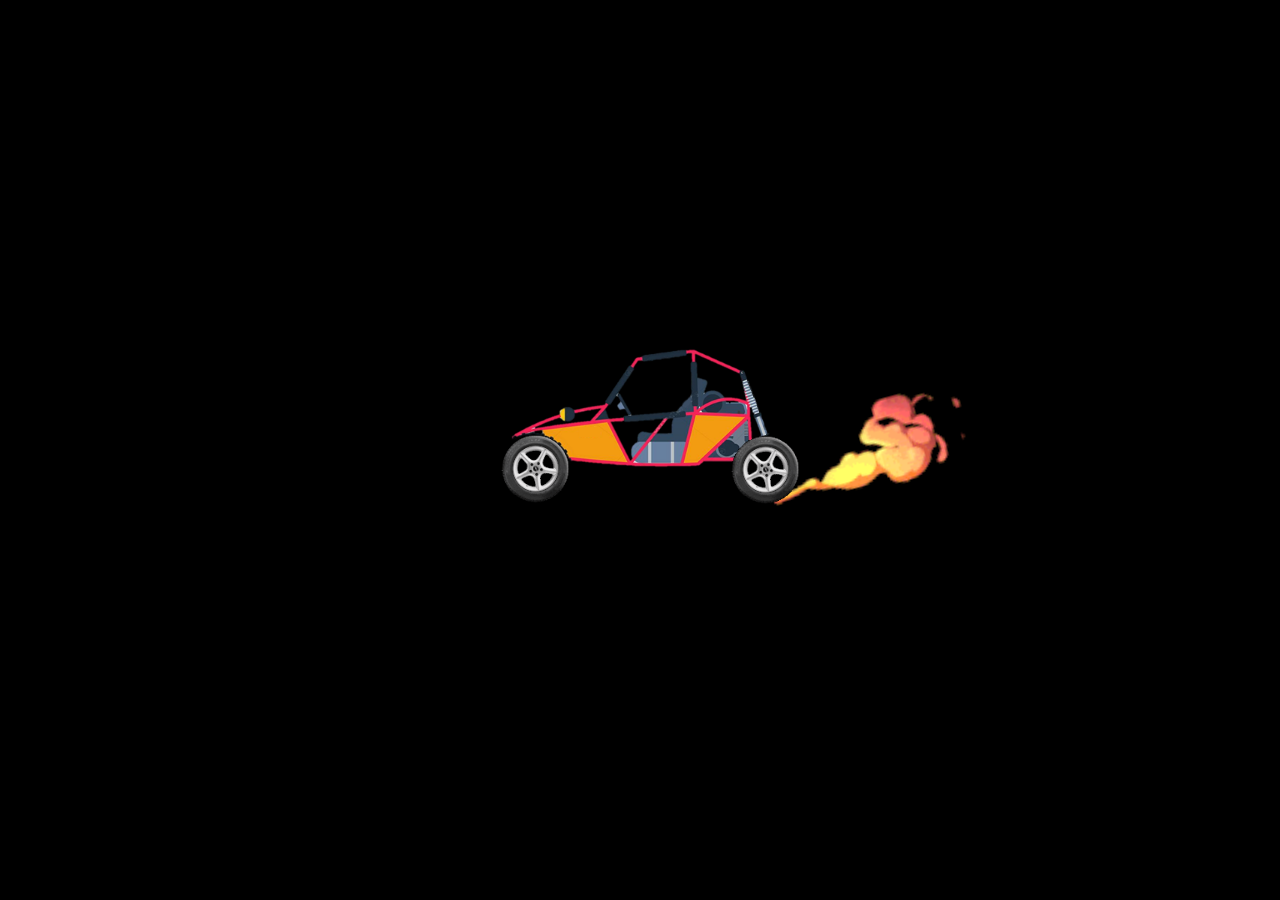
==== commit c75a0c41: "added footer and contact-icons changes" ====
--- a/index.html
+++ b/index.html
@@ -323,15 +323,21 @@
 		  
 				<hr>
 				<ul class="social-media-list">
-				  <li><a href="https://twitter.com/elecruisers" target="_blank" class="contact-icon">
-					  <i class="fa fa-twitter" aria-hidden="true"></i></a>
-				  </li>
-				  <li><a href="https://www.instagram.com/the_elecruisers/" target="_blank" class="contact-icon">
-					  <i class="fa fa-instagram" aria-hidden="true"></i></a>
-				  </li>
-				  <li><a href="https://www.facebook.com/TheElecruisers/" target="_blank" class="contact-icon">
-					  <i class="fa fa-facebook" aria-hidden="true"></i></a>
-				  </li>
+				 <a href="https://twitter.com/elecruisers" target="_blank" class="contact-icon">
+					<li>
+						<i class="fa fa-twitter" aria-hidden="true"></i>
+					</li>
+				</a>
+				<a href="https://www.instagram.com/the_elecruisers/" target="_blank" class="contact-icon">
+					<li>
+						<i class="fa fa-instagram" aria-hidden="true"></i>
+					</li>
+				</a>
+				<a href="https://www.facebook.com/TheElecruisers/" target="_blank" class="contact-icon">
+					<li>
+						<i class="fa fa-facebook" aria-hidden="true"></i>
+					</li>
+				</a>
 				</ul>
 				<hr>
 		  <br>
--- a/stylesheets/Nav.css
+++ b/stylesheets/Nav.css
@@ -1,92 +1,89 @@
-html, body {
-  width: 100%;
-  height: 100%;
-  color: white;
-  background-color: black;
-  background: url(https://img.freepik.com/free-vector/abstract-blue-hexagon-shapes-dark-background_125759-111.jpg?size=626&ext=jpg);
-  background-size: cover;
-  margin: 0;
-  overflow-x: hidden;
+html,
+body {
+	width: 100%;
+	height: 100%;
+	color: white;
+	background-color: black;
+	background: url(https://img.freepik.com/free-vector/abstract-blue-hexagon-shapes-dark-background_125759-111.jpg?size=626&ext=jpg);
+	background-size: cover;
+	margin: 0;
+	overflow-x: hidden;
 }
 
 nav {
-  background: transparent;
-  
-}
-.navbar-toggler{
-  outline: none;
-  border: none;
-}
-.fa-bars{
-  color: white;
-  font-size: 40px;
-}
-.navbar-toggler:focus{
-  outline: none;
-  border: none;
-}
-.navbar-toggler:active{
-  transform: scale(0.9);
-}
-
-
+	background: transparent;
+}
+.navbar-toggler {
+	outline: none;
+	border: none;
+}
+.fa-bars {
+	color: white;
+	font-size: 40px;
+}
+.navbar-toggler:focus {
+	outline: none;
+	border: none;
+}
+.navbar-toggler:active {
+	transform: scale(0.9);
+}
 
 .nav-link {
-  margin: 0 5px;
-  color: white !important;
-  font-size: 14px;
-  font-weight: 100;
-  letter-spacing: 0.2em;
-  font-family: sans-serif;
+	margin: 0 5px;
+	color: white !important;
+	font-size: 14px;
+	font-weight: 100;
+	letter-spacing: 0.2em;
+	font-family: sans-serif;
 }
 
 .nav-link:hover {
-  color: aqua !important;
-  transform: scale(1.1);
-  transition: 200ms;
+	color: aqua !important;
+	transform: scale(1.1);
+	transition: 200ms;
 }
 @media screen and (max-width: 990px) {
-  .nav-link {
-    text-align: center;
-    padding-bottom: 30px;
-    font-size: 14px;
-  }
-  .navbar-brand img {
-    width: 150px;
-    height: 70px;
-  }
-}
-
+	.nav-link {
+		text-align: center;
+		padding-bottom: 30px;
+		font-size: 14px;
+	}
+	.navbar-brand img {
+		width: 150px;
+		height: 70px;
+	}
+}
 
 /* Circle behind */
-div.circleBehind a:before, div.circleBehind a:after {
-  position: absolute;
-  top: 22px;
-  left: 50%;
-  width: 40px;
-  height: 40px;
-  border: 4px solid #0277bd;
-  transform: translateX(-50%) translateY(-50%) scale(0.8);
-  border-radius: 50%;
-  background: transparent;
-  content: "";
-  opacity: 0;
-  z-index: -1;
-}
-
+div.circleBehind a:before,
 div.circleBehind a:after {
-  border-width: 2px;
-  
-  }
+	position: absolute;
+	top: 22px;
+	left: 50%;
+	width: 40px;
+	height: 40px;
+	border: 4px solid #0277bd;
+	transform: translateX(-50%) translateY(-50%) scale(0.8);
+	border-radius: 50%;
+	background: transparent;
+	content: "";
+	opacity: 0;
+	z-index: -1;
+}
+
+div.circleBehind a:after {
+	border-width: 2px;
+}
 
 div.circleBehind a:hover:before {
-  opacity: 0.6;
-  transform: translateX(-50%) translateY(-50%) scale(1);
-  }
+	opacity: 0.6;
+	transform: translateX(-50%) translateY(-50%) scale(1);
+}
 
 div.circleBehind a:hover:after {
-  opacity: 0.6;
-  transform: translateX(-50%) translateY(-50%) scale(1.3);
+	opacity: 0.6;
+	transform: translateX(-50%) translateY(-50%) scale(1.3);
 }
 
 /* ==================FOOTER============================================== */
@@ -178,6 +175,13 @@
 	line-height: 42px;
 	margin: 10px 15px;
 	vertical-align: middle;
+	padding: 10px;
+	padding-top: 0px;
+}
+
+.location-div {
+	display: flex;
+	align-items: center;
 }
 
 .footer-distributed .footer-center i.fa-envelope {
@@ -283,6 +287,9 @@
 @media (max-width: 880px) {
 	.footer-distributed {
 		font: bold 14px sans-serif;
+	}
+	.location-div {
+		margin-left: 90px;
 	}
 
 	.footer-distributed .footer-left,
@@ -294,6 +301,10 @@
 		text-align: center;
 	}
 
+	.footer-distributed .footer-center p {
+		font-size: 13px;
+	}
+
 	.footer-distributed .footer-center i {
 		margin-left: 0;
 	}
@@ -301,4 +312,11 @@
 		text-align: center;
 		margin-right: 50px;
 	}
-}+}
+
+@media (max-width: 500px) {
+	.location-div {
+		margin-left: 6px;
+		padding-bottom: 6px;
+	}
+}
--- a/stylesheets/style.css
+++ b/stylesheets/style.css
@@ -585,6 +585,7 @@
 
 .social-media-list li:hover {
 	background-color: #fff;
+	color: black;
 }
 
 .social-media-list li i {
@@ -883,4 +884,4 @@
 	.contact-text a {
 		font-size: 11px;
 	}
-}+}
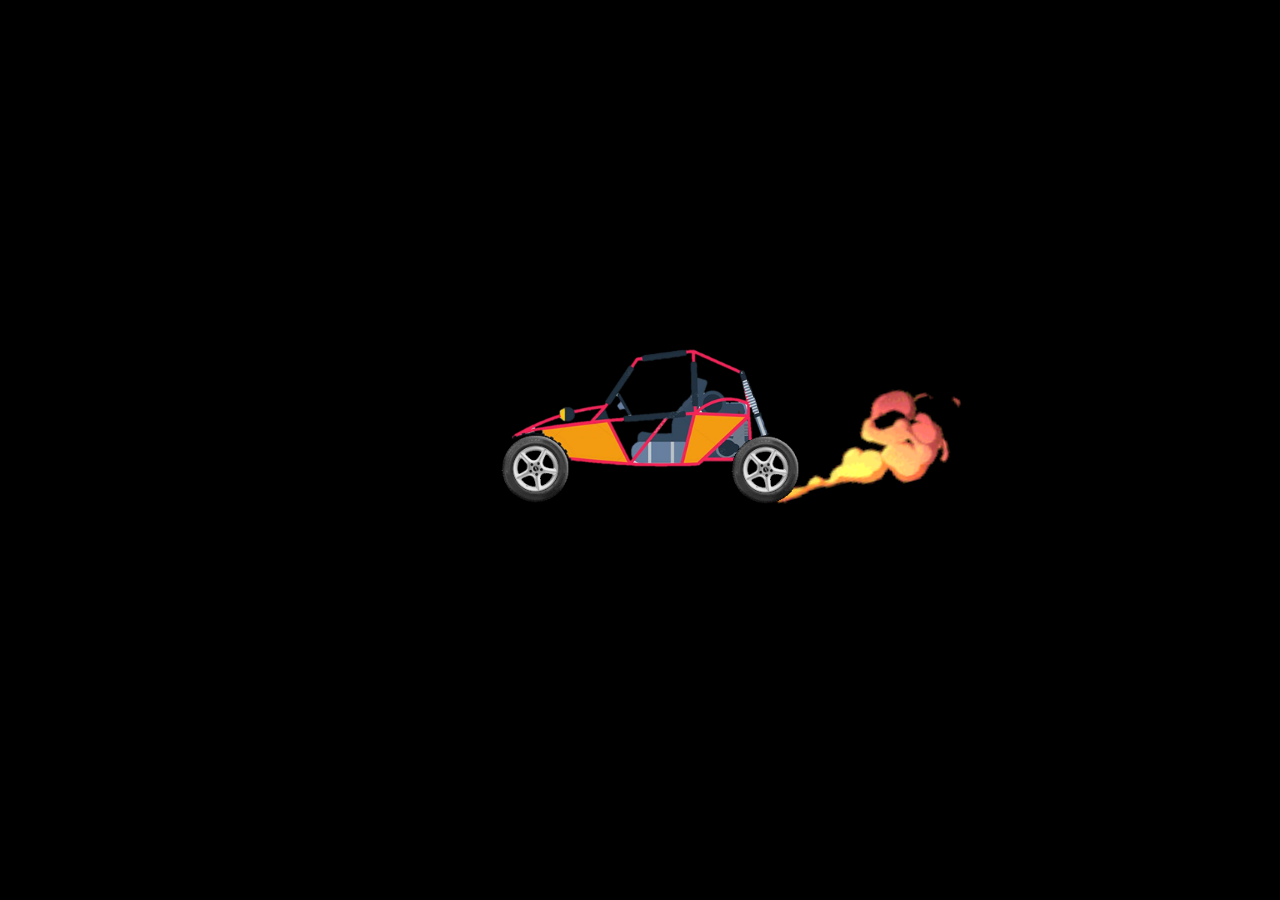
==== commit 15bbb52e: "social-icon loader and footer fixed" ====
--- a/index.html
+++ b/index.html
@@ -357,7 +357,7 @@
 	<script>
 		var myVar;		
 		function load() {
-		  myVar = setTimeout(showload, 3200);
+		  myVar = setTimeout(showload, 1500);
 		}		
 		function showload() {
 			$('#wrapper').fadeOut("slow");
--- a/stylesheets/loader.css
+++ b/stylesheets/loader.css
@@ -70,7 +70,6 @@
   transform: translate(-50%, -85%);
   height: 120px;
   width: auto;
-  animation: complete 4s linear infinite;
   }
   .tyre1{
   position: absolute;
@@ -79,7 +78,6 @@
   transform: translate(-140px, -16px);
   height: 70px;
   width: auto;
-  animation: complete 4s linear infinite;
   }
   .tyre2{
   position: absolute;
@@ -88,7 +86,6 @@
   transform: translate(90px, -15px);
   height: 70px;
   width: auto;
-  animation: complete 4s linear infinite;
   }
   .smoke-1{
   position: absolute;
@@ -97,5 +94,13 @@
   transform: translate(120px, -60px) rotate(-15deg);
   height: 120px;
   width: auto;
-  animation: complete 4s linear infinite;
+  }
+  @keyframes complete{
+    from{ left: 110%}
+    to{left:-20%}
+  }
+  @media only screen and (max-width: 768px) {
+    .carImage, .tyre1, .tyre2, .smoke-1{
+      animation: complete 4s linear infinite;
+      }
   }--- a/stylesheets/Nav.css
+++ b/stylesheets/Nav.css
@@ -319,4 +319,4 @@
 		margin-left: 6px;
 		padding-bottom: 6px;
 	}
-}
+}--- a/stylesheets/style.css
+++ b/stylesheets/style.css
@@ -884,4 +884,4 @@
 	.contact-text a {
 		font-size: 11px;
 	}
-}
+}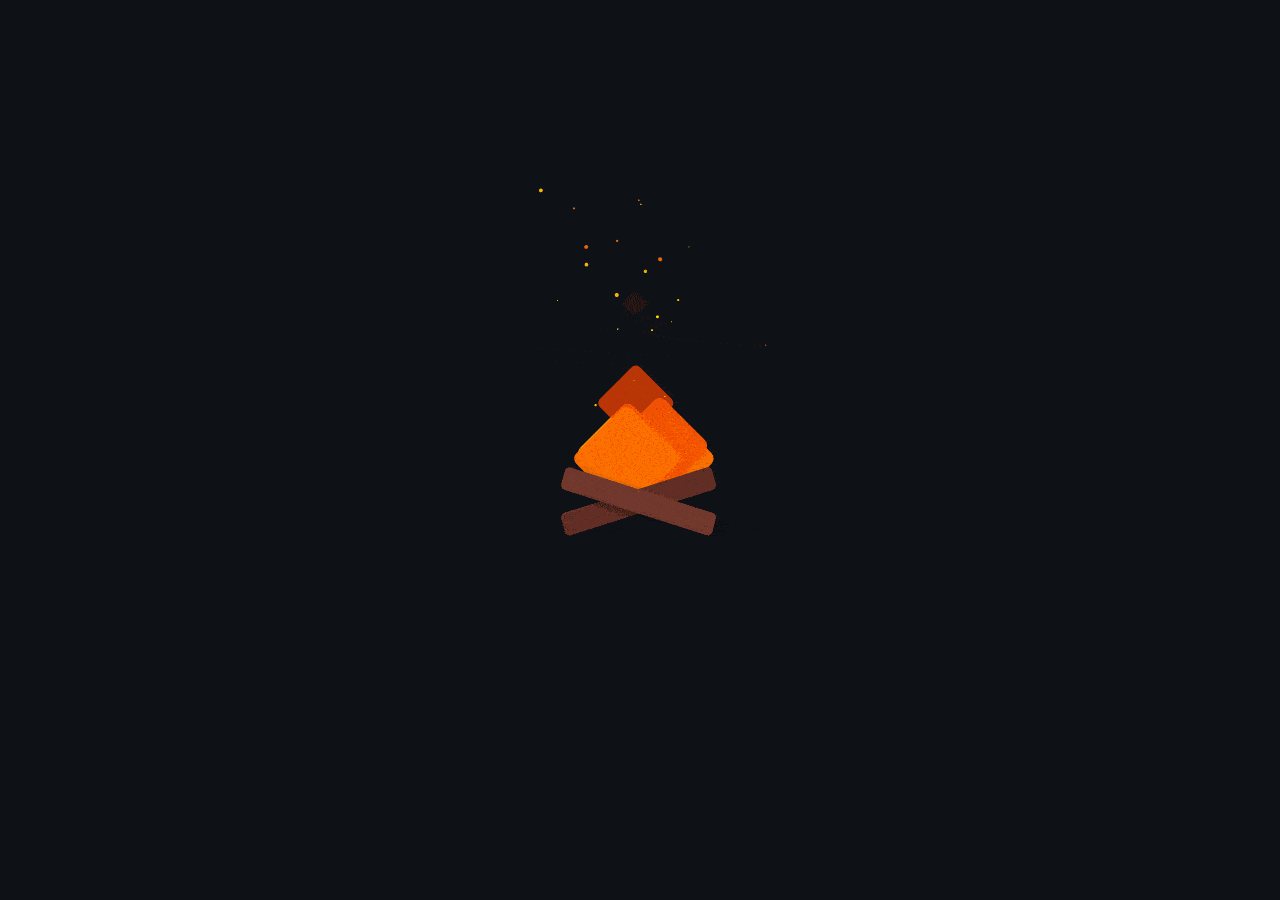
==== commit f61f62fc: "new loader" ====
--- a/index.html
+++ b/index.html
@@ -16,6 +16,7 @@
 	<link rel="stylesheet" href="./stylesheets/style.css">
 
 	<title>Elecruisers</title>
+	<link rel="icon" href="./images/logobw.png">
 	<script src="https://cdnjs.cloudflare.com/ajax/libs/modernizr/2.8.3/modernizr.min.js" charset="utf-8"></script>
 	<script src="https://ajax.googleapis.com/ajax/libs/jquery/3.5.1/jquery.min.js"></script>
 
@@ -26,10 +27,7 @@
 		<div id="particles-background" class="vertical-centered-box"></div>
 		<div id="particles-foreground" class="vertical-centered-box"></div>
 		<div class="preloader">
-			<img src="./images/loader/car-1.png" class="carImage">
-			<img src="./images/loader/208.gif" class="tyre1">
-			<img src="./images/loader/gif.gif" class="smoke-1">
-			<img src="./images/loader/208.gif" class="tyre2">
+			<img src="./images/loader/loader.gif" class="carImage">
 		</div>
 	</div>
 	<div style="display: none; text-align: center; transition: ease-in 2s;" id="wrapper_class" >
--- a/stylesheets/loader.css
+++ b/stylesheets/loader.css
@@ -51,9 +51,10 @@
 }
 #particles-background {
 background: transparent;
-background-image: -moz-linear-gradient(45deg, black 100%, #000000 100%);
-background-image: -webkit-linear-gradient(45deg, black 100%, #000000 100%);
-background-image: linear-gradient(45deg, rgb(0, 0, 0) 100%, #000000 100%);
+background-color: #0e1217;
+}
+#particles-foreground{
+  z-index:11;
 }
 .preloader {
 width: 100%;
@@ -64,43 +65,5 @@
 text-align: center;
 }
 .carImage{
-  position: absolute;
-  top: 50%;
-  left: 50%;
-  transform: translate(-50%, -85%);
-  height: 120px;
-  width: auto;
-  }
-  .tyre1{
-  position: absolute;
-  top: 50%;
-  left: 50%;
-  transform: translate(-140px, -16px);
-  height: 70px;
-  width: auto;
-  }
-  .tyre2{
-  position: absolute;
-  top: 50%;
-  left: 50%;
-  transform: translate(90px, -15px);
-  height: 70px;
-  width: auto;
-  }
-  .smoke-1{
-  position: absolute;
-  left: 50%;
-  top: 50%;
-  transform: translate(120px, -60px) rotate(-15deg);
-  height: 120px;
-  width: auto;
-  }
-  @keyframes complete{
-    from{ left: 110%}
-    to{left:-20%}
-  }
-  @media only screen and (max-width: 768px) {
-    .carImage, .tyre1, .tyre2, .smoke-1{
-      animation: complete 4s linear infinite;
-      }
-  }+  margin-top:5%;
+}